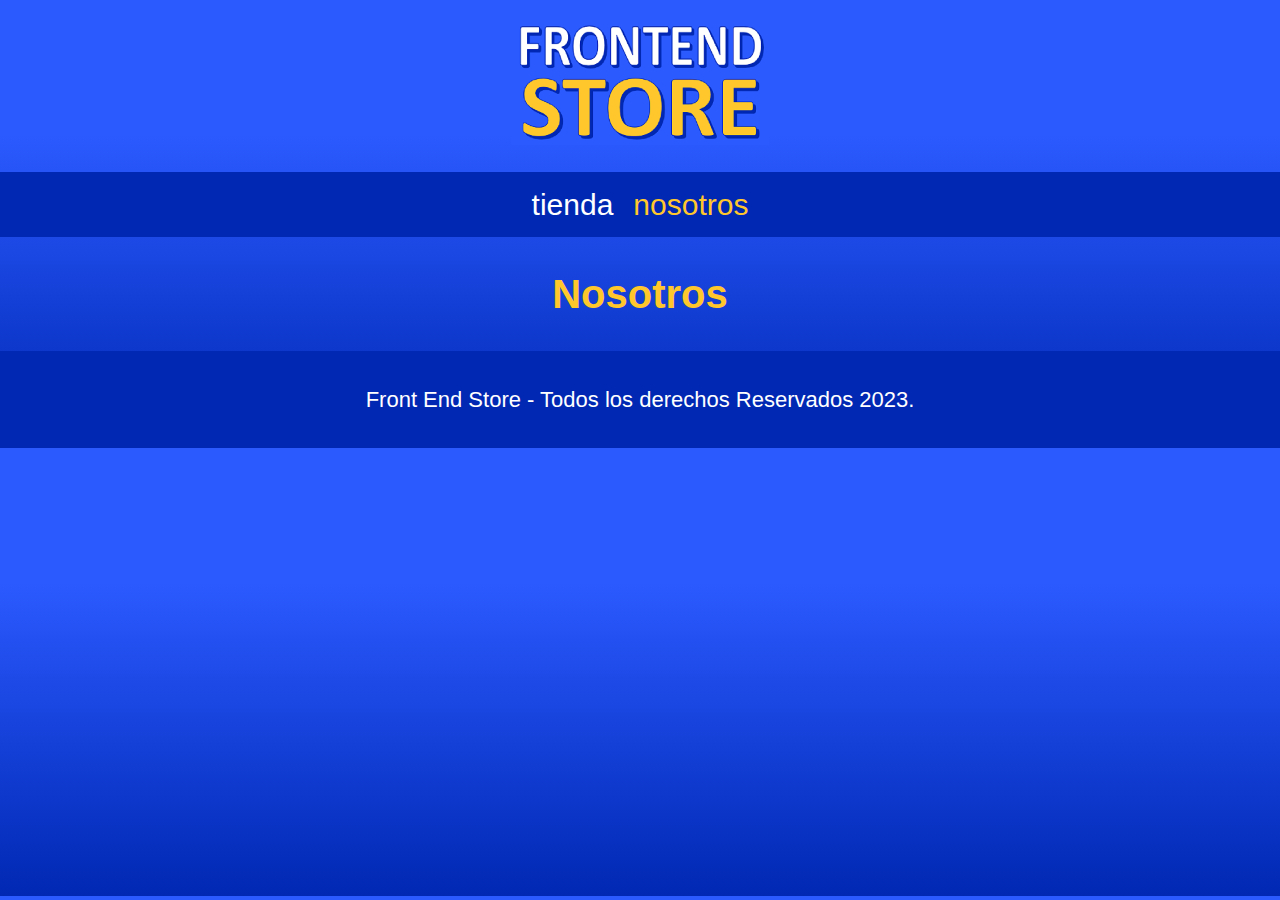
==== nosotros.html @ 436e75e1 "sdfsd" ====
<!DOCTYPE html>
<html lang="es">
<head>
    <meta charset="UTF-8"> <!-- Pone acentos -->
    <meta name="viewport" content="width=device-width, initial-scale=1.0">
    <title>FrontEnd Store</title>
    <link rel="stylesheet" href="CSS/normalize.css">
    <link rel="preconnect" href="https://fonts.googleapis.com">
    <link rel="preconnect" href="https://fonts.gstatic.com" crossorigin>
    <link href="https://fonts.googleapis.com/css2?family=Rubik&display=swap" rel="stylesheet">
    <link href="https://fonts.cdnfonts.com/css/norwester" rel="stylesheet">
    <link rel="stylesheet" href="CSS/style.css">
</head>
<body>
    <header class="header">
        <a href="index.html">
            <img class="header__logo" src="img/logo.png" alt="Logotipo">
        </a>
    </header>

    <nav class="navegacion">
        <a class="navegacion__enlace" href="index.html">tienda</a>
        <a class="navegacion__enlace navegacion__enlace--activo" href="nosotros.html">nosotros</a>
    </nav>

    <main class="contenedor">
        <h1>Nosotros</h1>
    </main>

    <footer class="footer">
        <p class="footer__texto">Front End Store - Todos los derechos Reservados 2023.</p>
    </footer>





</body>
</html>
---- CSS/style.css ----
:root {
    --primario: #2B5AFF;
    --primarioOscuro: #0028B3;
    --secundario: #FFC72C;
    --secundarioOscuro: #B3870F;
    --blanco: #fff;
    --negro: #000;

    --fuentePrincipal: 'Norwester', sans-serif;
    --fuenteSecundaria: 'Rubik', sans-serif;
}

html {
    box-sizing: border-box;
    font-size: 62.5%;
}

*, *:before, *:after {
    box-sizing: inherit;
}

/* Globales */
body {
    background-image: linear-gradient(to top, var(--primarioOscuro) 0%, var(--primario) 70%);
    font-size: 1.6rem;
    line-height: 1.5;
}
p {
    font-size: 1.8rem;
    font-family: Arial, Helvetica, sans-serif;
    color: var(--blanco);
}
a {
    text-decoration: none;
   /* text-shadow: -1px -1px 0 black, 1px -1px 0 black, -1px 1px 0 black, 1px 1px 0 black; ----------------- TEXTO BORDEADO DE NEGRO ----------------- */
}
img {
    max-width:100%;
}
.contenedor {
    max-width: 120rem;
    margin: 0 auto;
}
h1, h2, h3 {
    text-align: center;
    color: var(--secundario);
    font-family: var(--fuentePrincipal);
}
h1 {
    font-size: 4rem;
}
h2 {
    font-size: 3.2rem;
}
h3 {
    font-size: 2.4rem;
}

/* header */
.header {
    display: flex;
    justify-content: center;
}
.header__logo {
    margin: 2rem 0;
}

/* footer */
.footer {
    background-color: var(--primarioOscuro);
    padding: 1rem 0;
    margin-top: 2rem;
}
.footer__texto {
    font-family: var(--fuentePrincipal);
    text-align: center;
    font-size: 2.2rem;
}

/* navegacion */
.navegacion {
    background-color: var(--primarioOscuro);
    padding: 1rem 0;
    display: flex;
    justify-content: center;
   /* gap: 2rem;   forma nueva de dar separacion */
}
.navegacion__enlace {
    color: var(--blanco);
    font-family: var(--fuentePrincipal);
    font-size: 3rem;
    margin-right: 2rem;
}
.navegacion__enlace:last-of-type {
    margin-right: 0;
}
.navegacion__enlace--activo,
.navegacion__enlace:hover{
    color: var(--secundario);
}
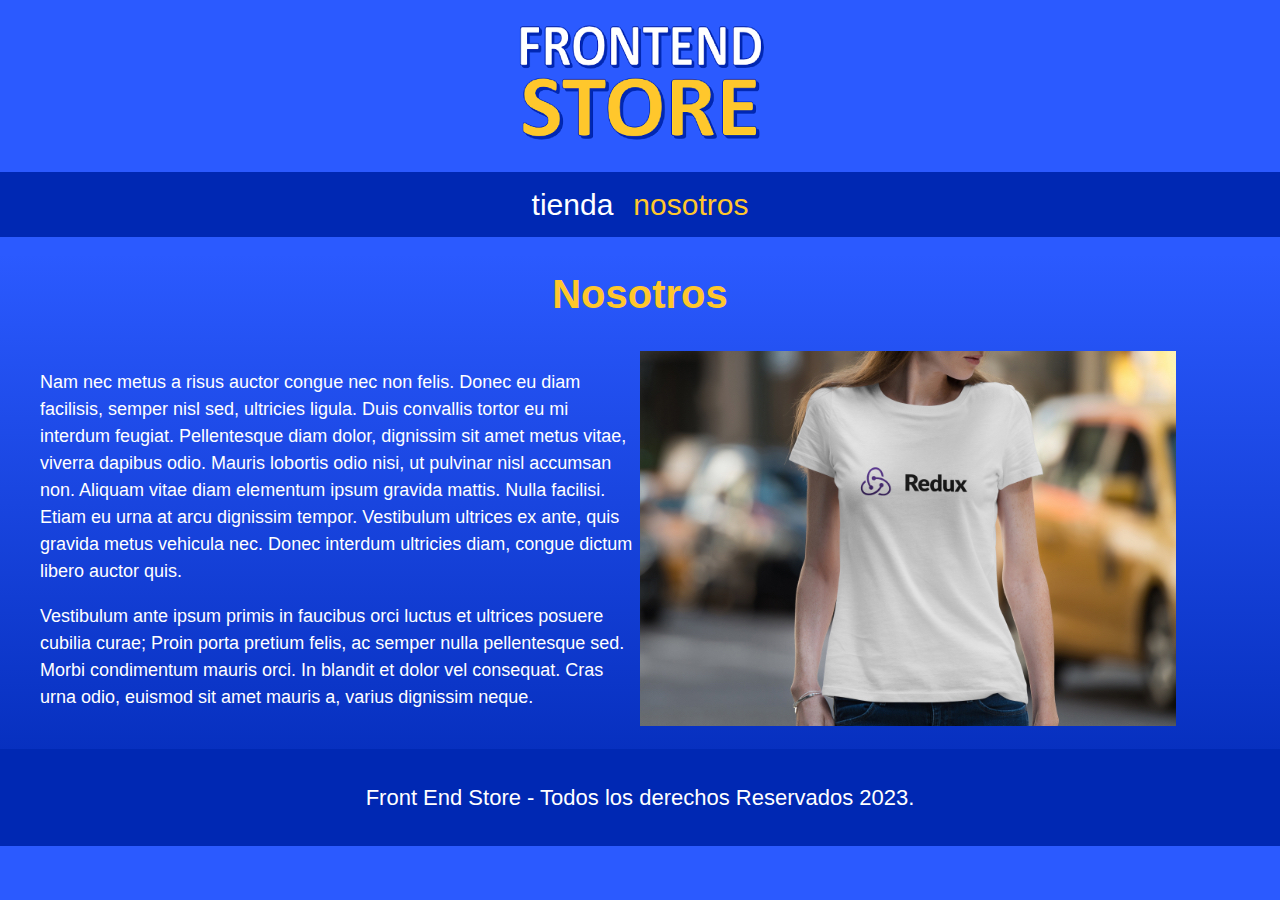
==== commit 2847015e: "actualizacion hasta la pestaña de nosotros" ====
--- a/nosotros.html
+++ b/nosotros.html
@@ -1,5 +1,6 @@
 <!DOCTYPE html>
 <html lang="es">
+
 <head>
     <meta charset="UTF-8"> <!-- Pone acentos -->
     <meta name="viewport" content="width=device-width, initial-scale=1.0">
@@ -11,6 +12,7 @@
     <link href="https://fonts.cdnfonts.com/css/norwester" rel="stylesheet">
     <link rel="stylesheet" href="CSS/style.css">
 </head>
+
 <body>
     <header class="header">
         <a href="index.html">
@@ -25,6 +27,25 @@
 
     <main class="contenedor">
         <h1>Nosotros</h1>
+
+        <div class="nosotros">
+            <div class="nosotros__contenido">
+                <p>Nam nec metus a risus auctor congue nec non felis. Donec eu diam facilisis, semper nisl sed,
+                    ultricies ligula. Duis convallis tortor eu mi interdum feugiat. Pellentesque diam dolor, dignissim
+                    sit amet metus vitae, viverra dapibus odio. Mauris lobortis odio nisi, ut pulvinar nisl accumsan
+                    non. Aliquam vitae diam elementum ipsum gravida mattis. Nulla facilisi. Etiam eu urna at arcu
+                    dignissim tempor. Vestibulum ultrices ex ante, quis gravida metus vehicula nec. Donec interdum
+                    ultricies diam, congue dictum libero auctor quis.</p>
+
+                <p>Vestibulum ante ipsum primis in faucibus orci luctus et ultrices posuere cubilia curae; Proin porta
+                    pretium felis, ac semper nulla pellentesque sed. Morbi condimentum mauris orci. In blandit et dolor
+                    vel consequat. Cras urna odio, euismod sit amet mauris a, varius dignissim neque.</p>
+            </div>
+            <img class="nosotros nosotros__imagen" src="img/nosotros.jpg" alt="Imagen nosotros">
+        </div>
+
+
+
     </main>
 
     <footer class="footer">
@@ -36,4 +57,5 @@
 
 
 </body>
+
 </html>--- a/CSS/style.css
+++ b/CSS/style.css
@@ -99,5 +99,77 @@
     color: var(--secundario);
 }
 
+/** Grid **/
+.grid {
+    display: grid;
+    grid-template-columns: repeat(2,1fr);
+    gap: 2rem;
+}
+@media (min-width: 768px) {
+    .grid {
+        grid-template-columns: repeat(3, 1fr);
+    }
+}
 
+/* producto */
+.producto {
+    background-color: var(--primarioOscuro);
+    padding: 1rem;
+}
+.producto__imagen {
+    width: 100%;
+}
+.producto__nombre {
+    font-size: 40px;
+}
+.producto__precio {
+    font-size: 2.8rem;
+    color: var(--secundario);
+}
+.producto__nombre,
+.producto__precio {
+    font-family: var(--fuentePrincipal);
+    margin: 1rem 0;
+    text-align: center;
+    line-height: 1.2;
+}
 
+/* Graficos */
+.grafico {
+    min-height: 30rem;
+    background-repeat: no-repeat;
+    background-size: cover;
+}
+.grafico--camisas {
+    grid-row: 2 / 3;
+    grid-column: 1 / 3;
+    background-image: url(../img/grafico1.jpg);
+}
+.grafico--node {
+    background-image: url(../img/grafico2.jpg);
+    grid-column: 1 / 3;
+    grid-row: 8 / 9;
+}
+@media (min-width: 768px) {
+    .grafico--node {
+        grid-row: 5 / 6;
+        grid-column: 2 / 4;
+    }
+}
+
+/** nosotros **/
+.nosotros {
+    display: grid;
+    grid-template-columns: repeat( 2, 1fr);
+}
+.nosotros__imagen {
+    grid-row: 1 / 2;
+}
+@media (min-width: 768px) {
+    .nosotros__imagen {
+        grid-column: 2 / 3;
+    }
+}
+.nosotros__contenido {
+
+}
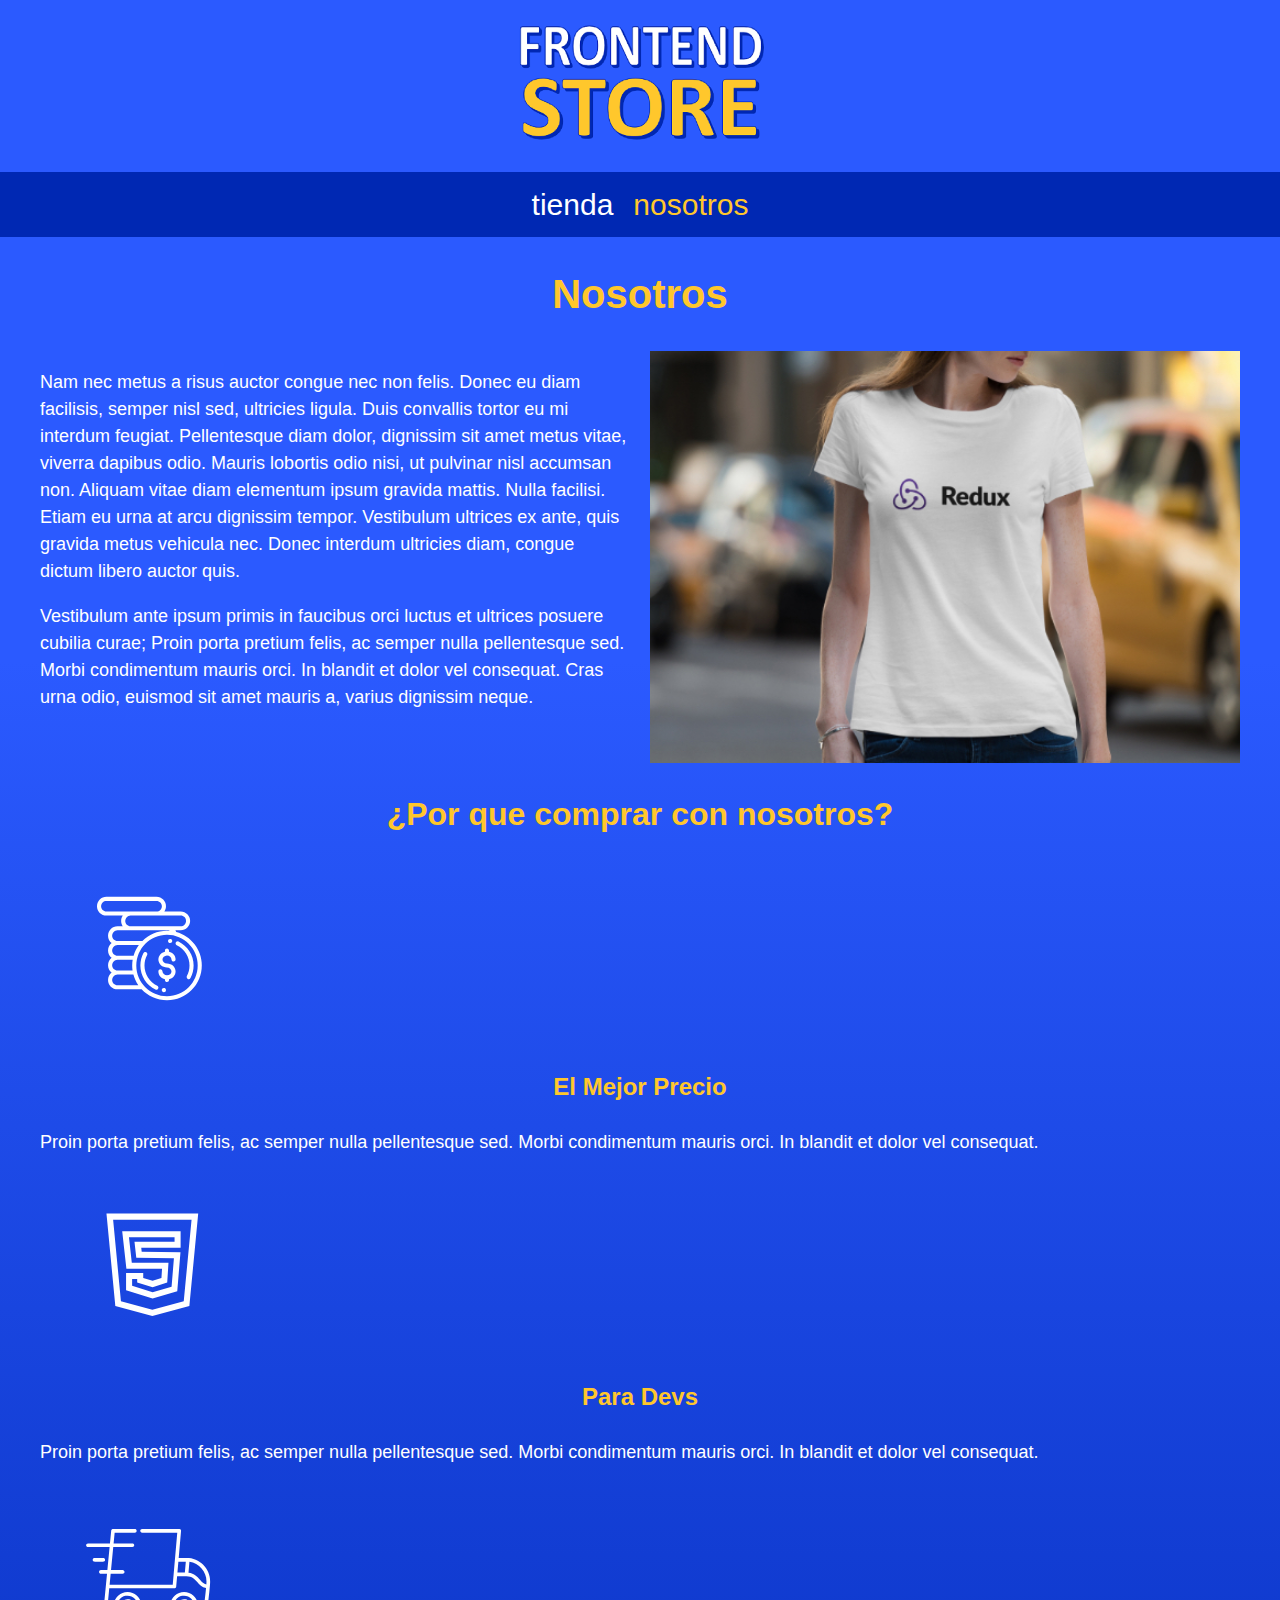
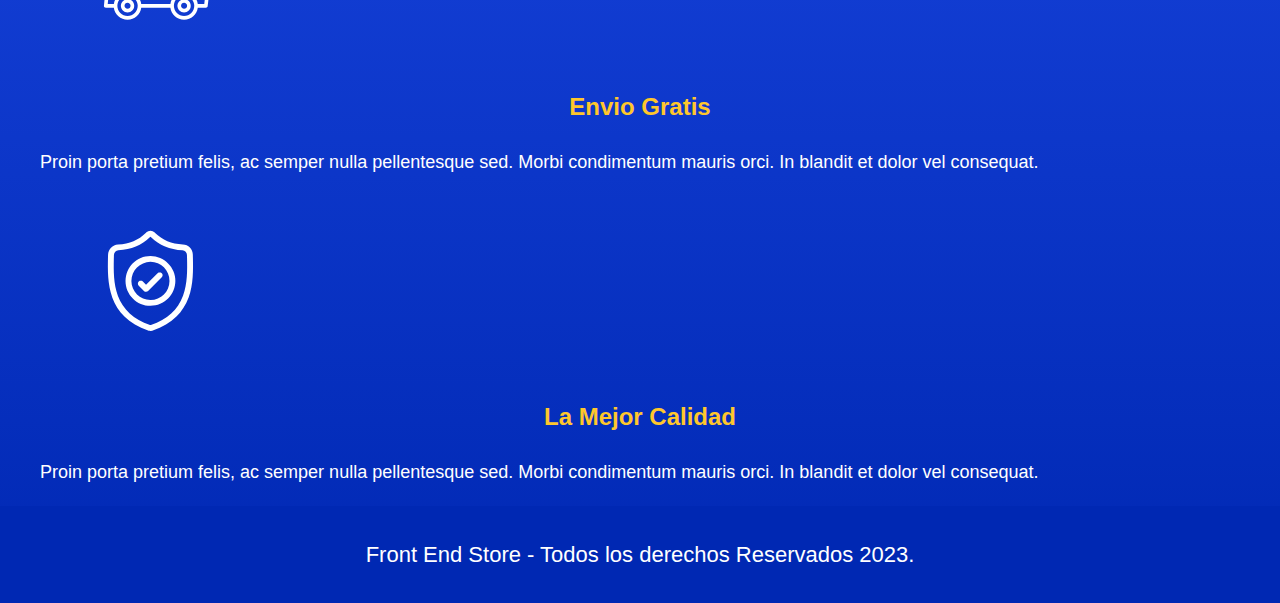
==== commit bb590c47: "Agregando la pagina de nosotros" ====
--- a/nosotros.html
+++ b/nosotros.html
@@ -41,12 +41,39 @@
                     pretium felis, ac semper nulla pellentesque sed. Morbi condimentum mauris orci. In blandit et dolor
                     vel consequat. Cras urna odio, euismod sit amet mauris a, varius dignissim neque.</p>
             </div>
-            <img class="nosotros nosotros__imagen" src="img/nosotros.jpg" alt="Imagen nosotros">
+            <img class="nosotros__imagen" src="img/nosotros.jpg" alt="Imagen nosotros">
         </div>
+    </main>
 
+    <section class="contenedor comprar">
+        <h2 class="comprar__titulo">¿Por que comprar con nosotros?</h2>
 
+        <div class="bloques">
+            <div class="bloque">
+                <img src="img/icono_1.png" alt="porque comprar">
+                <h3 class="bloque__titulo">El Mejor Precio</h3>
+                <p> Proin porta pretium felis, ac semper nulla pellentesque sed. Morbi condimentum mauris orci. In blandit et dolor vel consequat.</p>
+            </div> <!--.bloque-->
 
-    </main>
+            <div class="bloque">
+                <img src="img/icono_2.png" alt="porque comprar">
+                <h3 class="bloque__titulo">Para Devs</h3>
+                <p> Proin porta pretium felis, ac semper nulla pellentesque sed. Morbi condimentum mauris orci. In blandit et dolor vel consequat.</p>
+            </div> <!--.bloque-->
+
+            <div class="bloque">
+                <img src="img/icono_3.png" alt="porque comprar">
+                <h3 class="bloque__titulo">Envio Gratis</h3>
+                <p> Proin porta pretium felis, ac semper nulla pellentesque sed. Morbi condimentum mauris orci. In blandit et dolor vel consequat.</p>
+            </div> <!--.bloque-->
+
+            <div class="bloque">
+                <img src="img/icono_4.png" alt="porque comprar">
+                <h3 class="bloque__titulo">La Mejor Calidad</h3>
+                <p> Proin porta pretium felis, ac semper nulla pellentesque sed. Morbi condimentum mauris orci. In blandit et dolor vel consequat.</p>
+            </div> <!--.bloque-->
+        </div><!--.BLoques-->
+    </section>
 
     <footer class="footer">
         <p class="footer__texto">Front End Store - Todos los derechos Reservados 2023.</p>
--- a/CSS/style.css
+++ b/CSS/style.css
@@ -160,16 +160,21 @@
 /** nosotros **/
 .nosotros {
     display: grid;
-    grid-template-columns: repeat( 2, 1fr);
+    grid-template-rows: repeat(2,auto);
+}
+@media (min-width: 768px) {
+    .nosotros {
+        grid-template-columns: repeat( 2, 1fr);
+        column-gap: 2rem;
+    }
 }
 .nosotros__imagen {
     grid-row: 1 / 2;
+    width: 100%;
 }
 @media (min-width: 768px) {
     .nosotros__imagen {
         grid-column: 2 / 3;
     }
 }
-.nosotros__contenido {
 
-}
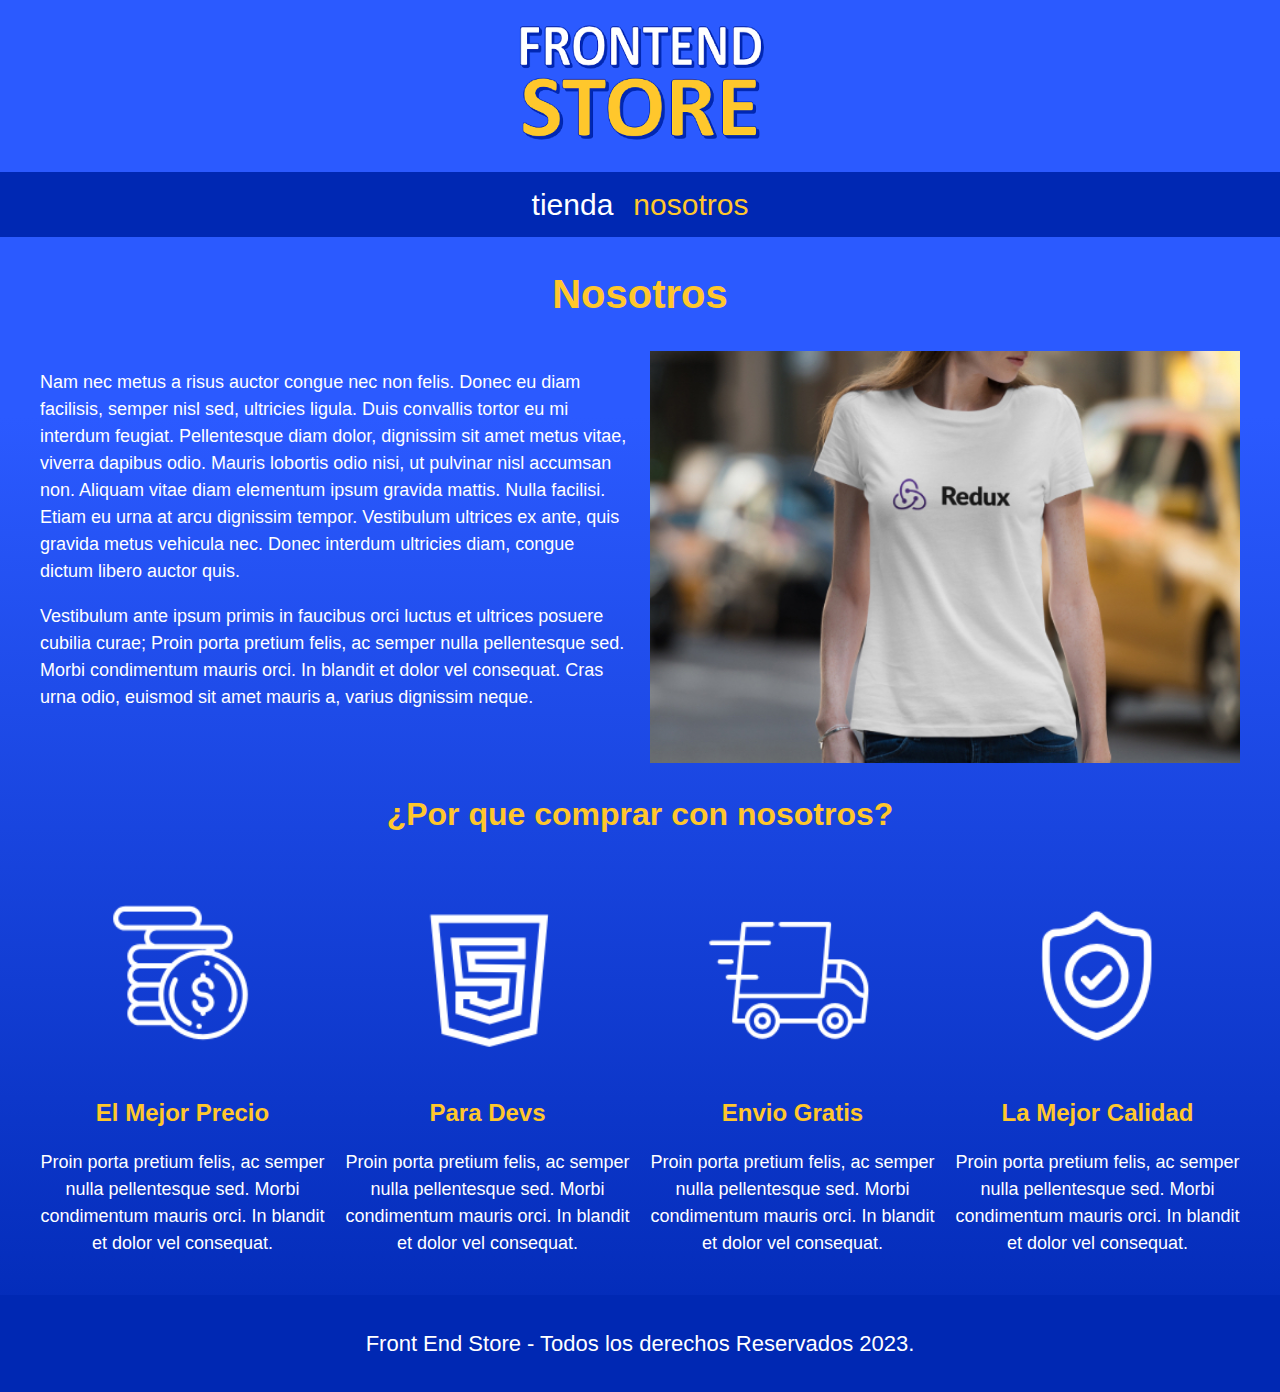
==== commit 305f89e9: "Agregué la unica pagina de prueba de producto" ====
--- a/nosotros.html
+++ b/nosotros.html
@@ -50,25 +50,25 @@
 
         <div class="bloques">
             <div class="bloque">
-                <img src="img/icono_1.png" alt="porque comprar">
+                <img class="bloque__imagen" src="img/icono_1.png" alt="porque comprar">
                 <h3 class="bloque__titulo">El Mejor Precio</h3>
                 <p> Proin porta pretium felis, ac semper nulla pellentesque sed. Morbi condimentum mauris orci. In blandit et dolor vel consequat.</p>
             </div> <!--.bloque-->
 
             <div class="bloque">
-                <img src="img/icono_2.png" alt="porque comprar">
+                <img class="bloque__imagen" src="img/icono_2.png" alt="porque comprar">
                 <h3 class="bloque__titulo">Para Devs</h3>
                 <p> Proin porta pretium felis, ac semper nulla pellentesque sed. Morbi condimentum mauris orci. In blandit et dolor vel consequat.</p>
             </div> <!--.bloque-->
 
             <div class="bloque">
-                <img src="img/icono_3.png" alt="porque comprar">
+                <img class="bloque__imagen" src="img/icono_3.png" alt="porque comprar">
                 <h3 class="bloque__titulo">Envio Gratis</h3>
                 <p> Proin porta pretium felis, ac semper nulla pellentesque sed. Morbi condimentum mauris orci. In blandit et dolor vel consequat.</p>
             </div> <!--.bloque-->
 
             <div class="bloque">
-                <img src="img/icono_4.png" alt="porque comprar">
+                <img class="bloque__imagen" src="img/icono_4.png" alt="porque comprar">
                 <h3 class="bloque__titulo">La Mejor Calidad</h3>
                 <p> Proin porta pretium felis, ac semper nulla pellentesque sed. Morbi condimentum mauris orci. In blandit et dolor vel consequat.</p>
             </div> <!--.bloque-->
--- a/CSS/style.css
+++ b/CSS/style.css
@@ -178,3 +178,34 @@
     }
 }
 
+
+/* bloque */
+.bloques {
+    display: grid;
+    grid-template-columns: repeat(2,1fr);
+    gap: 2rem;
+}
+@media (min-width: 768px ) {
+    .bloques {
+        grid-template-columns: repeat(4,1fr);
+    }
+}
+.bloque {
+    text-align: center;
+}
+.bloque__imagen {
+    width: 100%;
+}
+.bloque__titulo {
+    margin: 0;
+}
+
+/* producto */
+.camisa {
+    display: grid;
+    grid-template-columns: repeat(2,1fr);
+}
+.camisa__imagen {
+    width: 100%;
+    padding: 2rem;
+}
